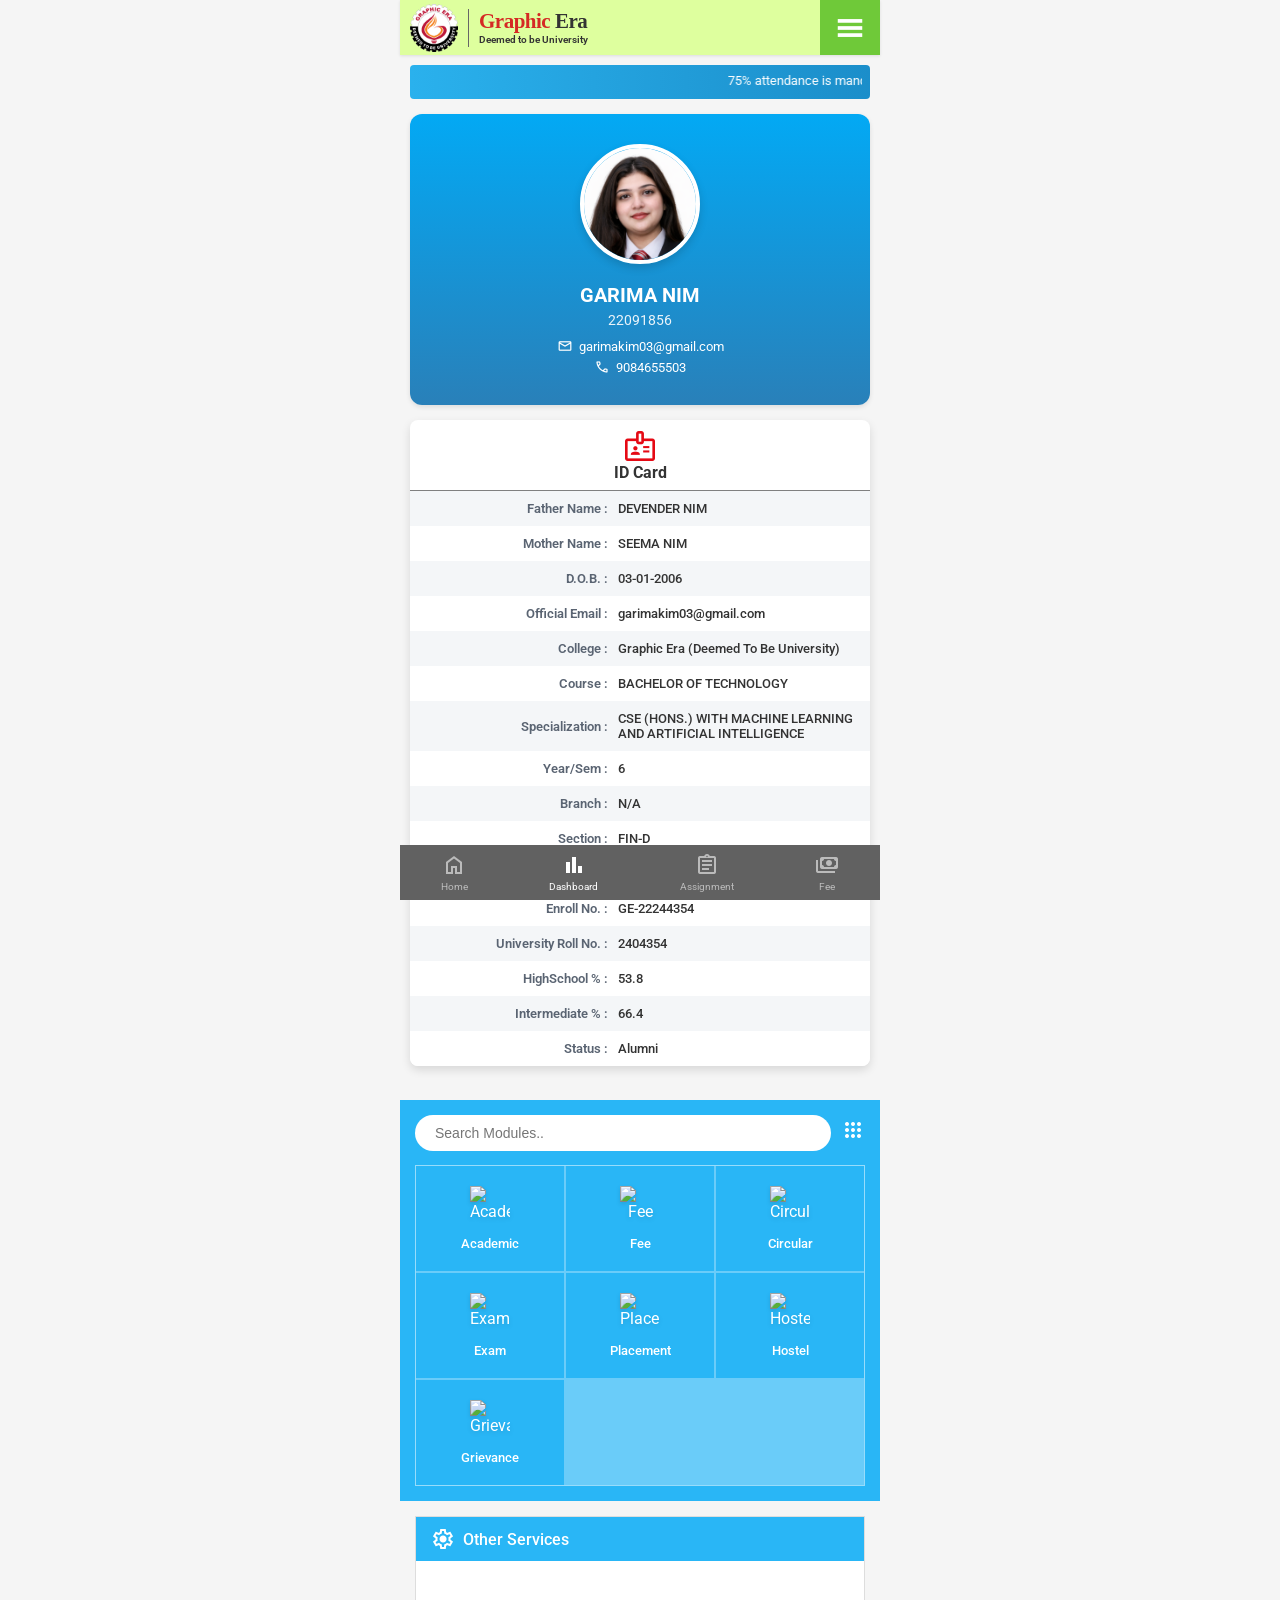
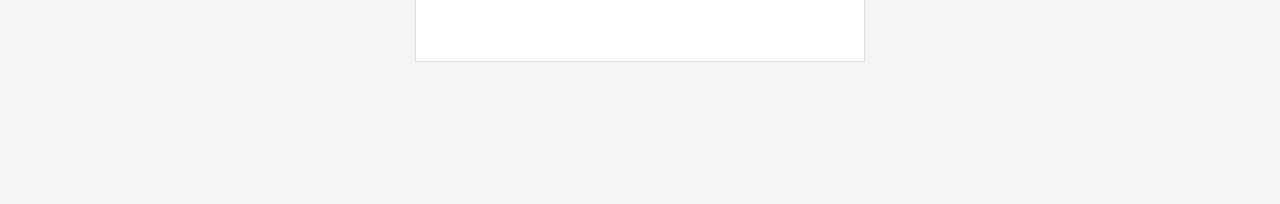
==== index.html @ 21c114d4 "add files" ====
<!DOCTYPE html>
<html lang="en">
<head>
  <meta charset="UTF-8">
  <meta name="viewport" content="width=device-width, initial-scale=1.0, maximum-scale=1.0, user-scalable=no">
  <title>Graphic Era Dashboard</title>
  <link rel="stylesheet" href="styles.css">
  <link rel="stylesheet" href="https://fonts.googleapis.com/css2?family=Material+Symbols+Outlined:opsz,wght,FILL,GRAD@24,400,0,0" />
</head>
<body>

  <!-- A. HEADER -->
  <header class="header">
    <div class="brand">
      <img src="logo.png" alt="Graphic Era Logo" class="brand-logo">
      <div class="brand-separator"></div>
      <div class="brand-text">
        <div class="brand-title"><span style="color:#d52924;">Graphic</span> <span style="color:#333;">Era</span></div>
        <div class="brand-subtitle">Deemed to be University</div>
      </div>
    </div>
    <button class="menu-btn">
      <span class="material-symbols-outlined" style="font-weight:bold;">menu</span>
    </button>
  </header>

  <!-- Marquee Area -->
  <div class="marquee-container">
    <marquee scrollamount="5">75% attendance is mandatory to be eligible for exams.</marquee>
  </div>

  <div class="profile">
    <img src="avatar.png" alt="Student Avatar" id="val-avatar">
    <h2 id="val-name">GARIMA NIM</h2>
    <div class="roll-no" id="val-rollNo">22091856</div>
    <div class="contact">
      <div>
        <span class="material-symbols-outlined" style="font-size:16px">mail</span>
        <span id="val-email">garimakim03@gmail.com</span>
      </div>
      <div>
        <span class="material-symbols-outlined" style="font-size:16px">call</span>
        <span id="val-phone">9084655503</span>
      </div>
    </div>
  </div>

 

  <!-- E. ID Card SECTION -->
  <div class="id-card-section">
    <div class="id-card-header" onclick="window.location.href='id-card.html'">
      <span class="material-symbols-outlined">badge</span> ID Card
    </div>
    <div class="id-card-body">
      <div class="row">
        <div class="label">Father Name :</div>
        <div class="value" id="val-fatherName">DEVENDER NIM</div>
      </div>
      <div class="row">
        <div class="label">Mother Name :</div>
        <div class="value" id="val-motherName">SEEMA NIM</div>
      </div>
      <div class="row">
        <div class="label">D.O.B. :</div>
        <div class="value" id="val-dob">03-01-2006</div>
      </div>
      <div class="row">
        <div class="label">Official Email :</div>
        <div class="value" id="val-officialEmail" style="text-transform: lowercase;">garimakim03@gmail.com</div>
      </div>
      <div class="row">
        <div class="label">College :</div>
        <div class="value" style="text-transform: capitalize;">Graphic Era (Deemed to be University)</div>
      </div>
      <div class="row">
        <div class="label">Course :</div>
        <div class="value" id="val-course">BACHELOR OF TECHNOLOGY</div>
      </div>
      <div class="row">
        <div class="label">Specialization :</div>
        <div class="value">CSE (Hons.) with MACHINE LEARNING AND ARTIFICIAL INTELLIGENCE</div>
      </div>
      <div class="row">
        <div class="label">Year/Sem :</div>
        <div class="value" id="val-year">6</div>
      </div>
      <div class="row">
        <div class="label">Branch :</div>
        <div class="value">N/A</div>
      </div>
      <div class="row">
        <div class="label">Section :</div>
        <div class="value" id="val-section">FIN-D</div>
      </div>
      
      <!-- New requested fields -->
      <div class="row">
        <div class="label">Class Roll No. :</div>
        <div class="value" id="val-classRoll">0</div>
      </div>
      <div class="row">
        <div class="label">Enroll No. :</div>
        <div class="value" id="val-enrollNo">GE-22244354</div>
      </div>
      <div class="row">
        <div class="label">University Roll No. :</div>
        <div class="value" id="val-uniRoll">2404354</div>
      </div>
      <div class="row">
        <div class="label">HighSchool % :</div>
        <div class="value" id="val-highSchool">53.8</div>
      </div>
      <div class="row">
        <div class="label">Intermediate % :</div>
        <div class="value" id="val-intermediate">66.4</div>
      </div>
      <div class="row">
        <div class="label">Status :</div>
        <div class="value" id="val-status" style="text-transform: capitalize;">Alumni</div>
      </div>

    </div>
  </div>

  <br>

  <!-- B. SEARCH BAR (Modules) -->
  <div class="search-container">
    <input type="text" class="search" placeholder="Search Modules..">
    <button class="search-icon-btn">
      <span class="material-symbols-outlined">apps</span>
    </button>
  </div>

  <!-- C. DASHBOARD GRID -->
  <div class="grid-container">
    <div class="grid">
      <a href="#" class="grid-card">
        <img src="https://cdn-icons-png.flaticon.com/512/2828/2828096.png" class="icon" alt="Academic">
        <span>Academic</span>
      </a>
      <a href="#" class="grid-card">
        <img src="https://cdn-icons-png.flaticon.com/512/3225/3225194.png" class="icon" alt="Fee">
        <span>Fee</span>
      </a>
      <a href="#" class="grid-card">
        <img src="https://cdn-icons-png.flaticon.com/512/3421/3421106.png" class="icon" alt="Circular">
        <span>Circular</span>
      </a>
      <a href="#" class="grid-card">
        <img src="https://cdn-icons-png.flaticon.com/512/942/942748.png" class="icon" alt="Exam">
        <span>Exam</span>
      </a>
      <a href="#" class="grid-card">
        <img src="https://cdn-icons-png.flaticon.com/512/1256/1256650.png" class="icon" alt="Placement">
        <span>Placement</span>
      </a>
      <a href="#" class="grid-card">
        <img src="https://cdn-icons-png.flaticon.com/512/2883/2883921.png" class="icon" alt="Hostel">
        <span>Hostel</span>
      </a>
      <a href="#" class="grid-card">
        <img src="https://cdn-icons-png.flaticon.com/512/3076/3076344.png" class="icon" alt="Grievance">
        <span>Grievance</span>
      </a>
      <!-- Empty slots to maintain grid lines -->
      <div class="grid-card" style="visibility: hidden"></div>
      <div class="grid-card" style="visibility: hidden"></div>
    </div>
  </div>

  <!-- OTHER SERVICES CARD -->
  <div class="other-services">
    <div class="other-services-header">
      <span class="material-symbols-outlined">settings</span>
      Other Services
    </div>
    <div class="other-services-body">
      <!-- Empty per screenshot -->
    </div>
  </div>

  <br><br><br>

  <!-- F. BOTTOM NAVBAR -->
  <nav class="bottom-nav">
    <a href="index.html" class="nav-item">
      <span class="material-symbols-outlined">home</span>
      <span>Home</span>
    </a>
    <a href="index.html" class="nav-item active">
      <span class="material-symbols-outlined">bar_chart</span>
      <span>Dashboard</span>
    </a>
    <a href="#D" class="nav-item">
      <span class="material-symbols-outlined">assignment</span>
      <span>Assignment</span>
    </a>
    <a href="#" class="nav-item">
      <span class="material-symbols-outlined">payments</span>
      <span>Fee</span>
    </a>
  </nav>

  <script src="script.js"></script>
</body>
</html>
---- styles.css ----
@import url('https://fonts.googleapis.com/css2?family=Roboto:wght@400;500;700&display=swap');

* {
  box-sizing: border-box;
  margin: 0;
  padding: 0;
}

:root {
  --main-color: -webkit-gradient(linear, left top, left bottom, color-stop(0%, #03a9f4), color-stop(100%, #2980b9));
}
body {
  font-family: 'Roboto', sans-serif;
  max-width: 480px;
  margin: 0 auto;
  background-color: #f5f5f5;
  color: #333;
  padding-bottom: 70px; 
}

/* 🔹 A. HEADER */
.header {
  display: flex;
  justify-content: space-between;
  align-items: stretch;
  background: #DEFF9E; /* Exact pale lime */
  padding: 0;
  position: sticky;
  top: 0;
  z-index: 100;
  box-shadow: 0 1px 3px rgba(0,0,0,0.1);
  height: 55px;
}

.brand {
  display: flex;
  align-items: center;
  gap: 8px;
  padding-left: 10px;
}

.brand-bg {
  background: #e6f8b9;
  display: flex;
  align-items: center;
  padding-right: 15px;
  height: 100%;
}

.brand-logo {
  height: 48px;
  width: 48px;
  object-fit: contain;
}

.brand-separator {
  width: 1px;
  height: 38px;
  background-color: #666;
  margin: 0 2px;
}

.brand-text {
  display: flex;
  flex-direction: column;
  justify-content: center;
}

.brand-title {
  font-family: Georgia, 'Times New Roman', Times, serif;
  font-weight: bold;
  font-size: 21px;
  letter-spacing: -0.5px;
  line-height: 1.1;
}

.brand-subtitle {
  font-family: 'Roboto', sans-serif;
  color: #333;
  font-size: 10px;
  font-weight: 600;
}

.header.viewer-header .blue-spacer {
  flex: 1;
  background: #03a9f4;
  height: 100%;
}

.menu-btn {
  background: #6fc939; /* vibrant green */
  border: none;
  width: 60px;
  display: flex;
  justify-content: center;
  align-items: center;
  color: white;
  cursor: pointer;
}

.menu-btn .material-symbols-outlined {
  font-size: 30px;
}

/* 🔹 B. MAIN CONTENT AREA */
.main-wrapper {
  background: #fff;
  padding: 15px;
}

/* 🔹 B. SEARCH BAR */
.search-container {
  background: #29b6f6;
  padding: 15px;
  display: flex;
  align-items: center;
  gap: 10px;
}

.search {
  flex: 1;
  padding: 10px 20px;
  border-radius: 25px;
  border: none;
  font-size: 14px;
  outline: none;
}

.search-icon-btn {
  color: white;
  background: transparent;
  border: none;
  font-size: 24px;
}

/* 🔹 C. DASHBOARD GRID */
.grid-container {
  background: #29b6f6;
  padding: 0 15px 15px 15px;
  margin-top: -1px;
}

.grid {
  display: grid;
  grid-template-columns: repeat(3, 1fr);
  gap: 2px;
  background: rgba(255,255,255,0.3);
  border: 1px solid rgba(255,255,255,0.3);
}

.grid-card {
  background: #29b6f6;
  color: white;
  text-align: center;
  padding: 20px 10px;
  text-decoration: none;
  display: flex;
  flex-direction: column;
  align-items: center;
  gap: 10px;
  transition: background 0.2s;
}

.grid-card:hover {
  background: #03a9f4;
}

.grid-card img.icon {
  width: 40px;
  height: 40px;
  filter: drop-shadow(0 2px 2px rgba(0,0,0,0.1));
}

.grid-card span {
  font-size: 13px;
  font-weight: 500;
}

/* Other Services Section */
.other-services {
  margin: 15px;
  background: #fff;
  border: 1px solid #ddd;
}
.other-services-header {
  background: #29b6f6;
  color: white;
  padding: 10px 15px;
  font-weight: 500;
  display: flex;
  align-items: center;
  gap: 8px;
}
.other-services-body {
  height: 100px;
}

/* 🔹 D. PROFILE CARD */
.marquee-container {
  background: linear-gradient(to right, #2ab1ed, #1b8eca);
  color: white;
  padding: 8px;
  font-size: 13px;
  margin: 10px 10px 0 10px;
  border-radius: 4px;
}

.profile {
  background: -webkit-gradient(linear, left top, left bottom, color-stop(0%, #03a9f4), color-stop(100%, #2980b9));
  text-align: center;
  padding: 30px 15px;
  color: white;
  border-radius: 12px;
  margin: 15px 10px;
  box-shadow: 0 2px 5px rgba(0,0,0,0.1);
}

.profile img {
  width: 120px;
  height: 120px;
  object-fit: cover;
  object-position: center top;
  border-radius: 50%;
  border: 4px solid white;
  margin-bottom: 15px;
  box-shadow: 0 4px 8px rgba(0,0,0,0.15);
}

.profile h2 {
  font-size: 20px;
  margin-bottom: 5px;
  text-transform: uppercase;
}

.profile .roll-no {
  font-size: 14px;
  margin-bottom: 10px;
  opacity: 0.9;
}

.profile .contact {
  display: flex;
  flex-direction: column;
  gap: 5px;
  font-size: 13px;
}
.profile .contact div {
  display: flex;
  align-items: center;
  justify-content: center;
  gap: 6px;
}

.promo-text {
  color: #e91e63;
  text-align: center;
  font-weight: 500;
  font-size: 14px;
  margin: 20px 0;
}

/* 🔹 E. ID CARD LIST SECTION (From Profile) */
.id-card-section {
  background: #fff;
  margin: 15px 10px;
  border-radius: 8px;
  border: none;
  box-shadow: 0 4px 10px rgba(0,0,0,0.12); /* nice thick shaded bg */
  overflow: hidden;
}

.id-card-header {
  text-align: center;
  padding: 8px 8px;
  border-bottom: 1px solid #eee;
  color: #333; /* Black text */
  font-weight: bold;
  font-size: 15.5px;
  display: flex;
  flex-direction: column; /* Stack icon above text */
  align-items: center;
  justify-content: center;
  gap: 0px;
  cursor: pointer;
  background-color: transparent;
  border-collapse: collapse;
  border-color: gray;
  box-shadow:rgba(0, 0, 0, 0.16) 0px 3px 6px, rgba(0, 0, 0, 0.23) 0px 3px 6px;;
}

.id-card-header .material-symbols-outlined {
  color: #e50914; /* bright red */
  font-size: 36px;
}

.id-card-header:hover {
  background: #fcfcfc;
}

.id-card-body {
  padding: 0;
}

.row {
  display: flex;
  align-items: center;
  padding: 10px 12px;
  font-size: 13px;
  border-bottom: none;
}

/* Alternating row backgrounds */
.row:nth-child(odd) {
  background-color: #f4f6f8;
}

.row:nth-child(even) {
  background-color: #ffffff;
}

.row:last-child {
  border-bottom: none;
}

.row .label {
  color: #5a6472;
  font-weight: 600;
  font-size: 12.5px;
  width: 45%;
  text-align: right;
  padding-right: 10px;
  font-family: 'Roboto', sans-serif;
}

.row .value {
  
  font-weight: 500;
  font-size: 13px;
  width: 55%;
  text-transform: uppercase;
  font-family: 'Roboto', sans-serif;
}

/* 🔹 F. BOTTOM NAVBAR */
.bottom-nav {
  position: fixed;
  bottom: 0;
  width: 100%;
  max-width: 480px;
  display: flex;
  justify-content: space-around;
  background: #616161;
  padding: 8px 0;
  z-index: 100;
}

.nav-item {
  display: flex;
  flex-direction: column;
  align-items: center;
  color: #bbb;
  text-decoration: none;
  font-size: 10px;
  gap: 4px;
  transition: color 0.2s;
}

.nav-item.active, .nav-item:hover {
  color: white;
}

.nav-item span.material-symbols-outlined {
  font-size: 24px;
}

/* 🔹 G. ID CARD VIEWER STYLES */
.viewer-container {
  background: #fff;
  min-height: calc(100vh - 120px);
}

.viewer-toolbar {
  background: linear-gradient(to bottom, #f0ebd8, #dfd7be);
  border-bottom: 1px solid #ccc;
  padding: 5px 10px;
  font-size: 12px;
  color: #333;
}

.viewer-toolbar-row {
  display: flex;
  align-items: center;
  gap: 8px;
  margin-bottom: 5px;
}

.viewer-toolbar-row:last-child {
  margin-bottom: 0;
}

.viewer-btn {
  background: transparent;
  border: none;
  cursor: pointer;
  color: #666;
  display: flex;
  align-items: center;
}

.viewer-input {
  width: 35px;
  height: 20px;
  border: 1px solid #aaa;
  text-align: center;
}

.viewer-find-input {
  width: 80px;
  height: 20px;
  border: 1px solid #aaa;
  margin-left: auto;
}

.find-next-text {
  color: #666;
}

/* Actual ID Card Layout inside viewer */
.actual-id-card-wrapper {
  padding: 15px;
  background: #fff;
}

.actual-id-card {
  border: 1px solid #333;
  padding: 15px 15px 15px 30px;
  position: relative;
  font-size: 11px;
}

.provisional-text {
  position: absolute;
  left: 5px;
  top: 50%;
  transform: translateY(-50%) rotate(180deg);
  writing-mode: vertical-rl;
  font-weight: bold;
  letter-spacing: 2px;
  color: #333;
  font-size: 10px;
  margin-right: 5px;
}

.id-card-top-logos {
  display: flex;
  justify-content: space-between;
  align-items: center;
  border-bottom: 1px solid #e35e1b;
  padding-bottom: 10px;
  margin-bottom: 15px;
}

.uni-logo-area {
  display: flex;
  align-items: center;
  gap: 5px;
}

.uni-logo-area img.logo-img {
  width: 90px; /* Reduced to fit better */
  /* Fake logo logic - replacing with Graphic Era text image from user screenshot */
}

.id-card-content {
  display: flex;
  gap: 15px;
}

.id-card-photo {
  width: 90px;
  height: 110px;
  object-fit: cover;
  object-position: center top;
  border: 1px solid #ccc;
}

.id-card-details {
  display: flex;
  flex-direction: column;
  gap: 5px;
}

.id-name-title {
  font-size: 13px;
  font-weight: bold;
  margin-bottom: 5px;
}

.id-course-title {
  font-weight: bold;
  margin-bottom: 10px;
}

.id-detail-row {
  display: flex;
  align-items: flex-start;
  gap: 0;
  margin-bottom: 5px;
}

.id-d-label {
  font-weight: bold;
  width: 100px;
  font-size: 10px;
  flex-shrink: 0;
}

.id-d-colon {
  font-weight: bold;
  font-size: 10px;
  width: 14px;
  text-align: center;
  flex-shrink: 0;
}

.id-d-val {
  font-size: 10px;
  flex: 1;
}

.id-bottom-number {
  margin-top: 10px;
  margin-left: 110px;
  font-size: 10px;
}

.uni-top-left-logo {
  display: flex;
  flex-direction: column;
}
.uni-top-left-logo span.red-text {
  color: #c62828;
  font-weight: bold;
  font-size: 16px;
}
.uni-top-left-logo span.black-text {
  font-weight: bold;
  font-size: 12px;
}
.uni-top-left-logo span.tiny {
  font-size: 8px;
  color: #c62828;
}

.naac-logo {
  border-left: 1px solid #ccc;
  padding-left: 5px;
  display: flex;
  flex-direction: column;
  font-size: 7px;
  font-weight: bold;
}
.naac-logo span.red { color: #c62828; font-size: 10px;}

.address-text {
  font-size: 6px;
  text-align: right;
  color: #666;
}
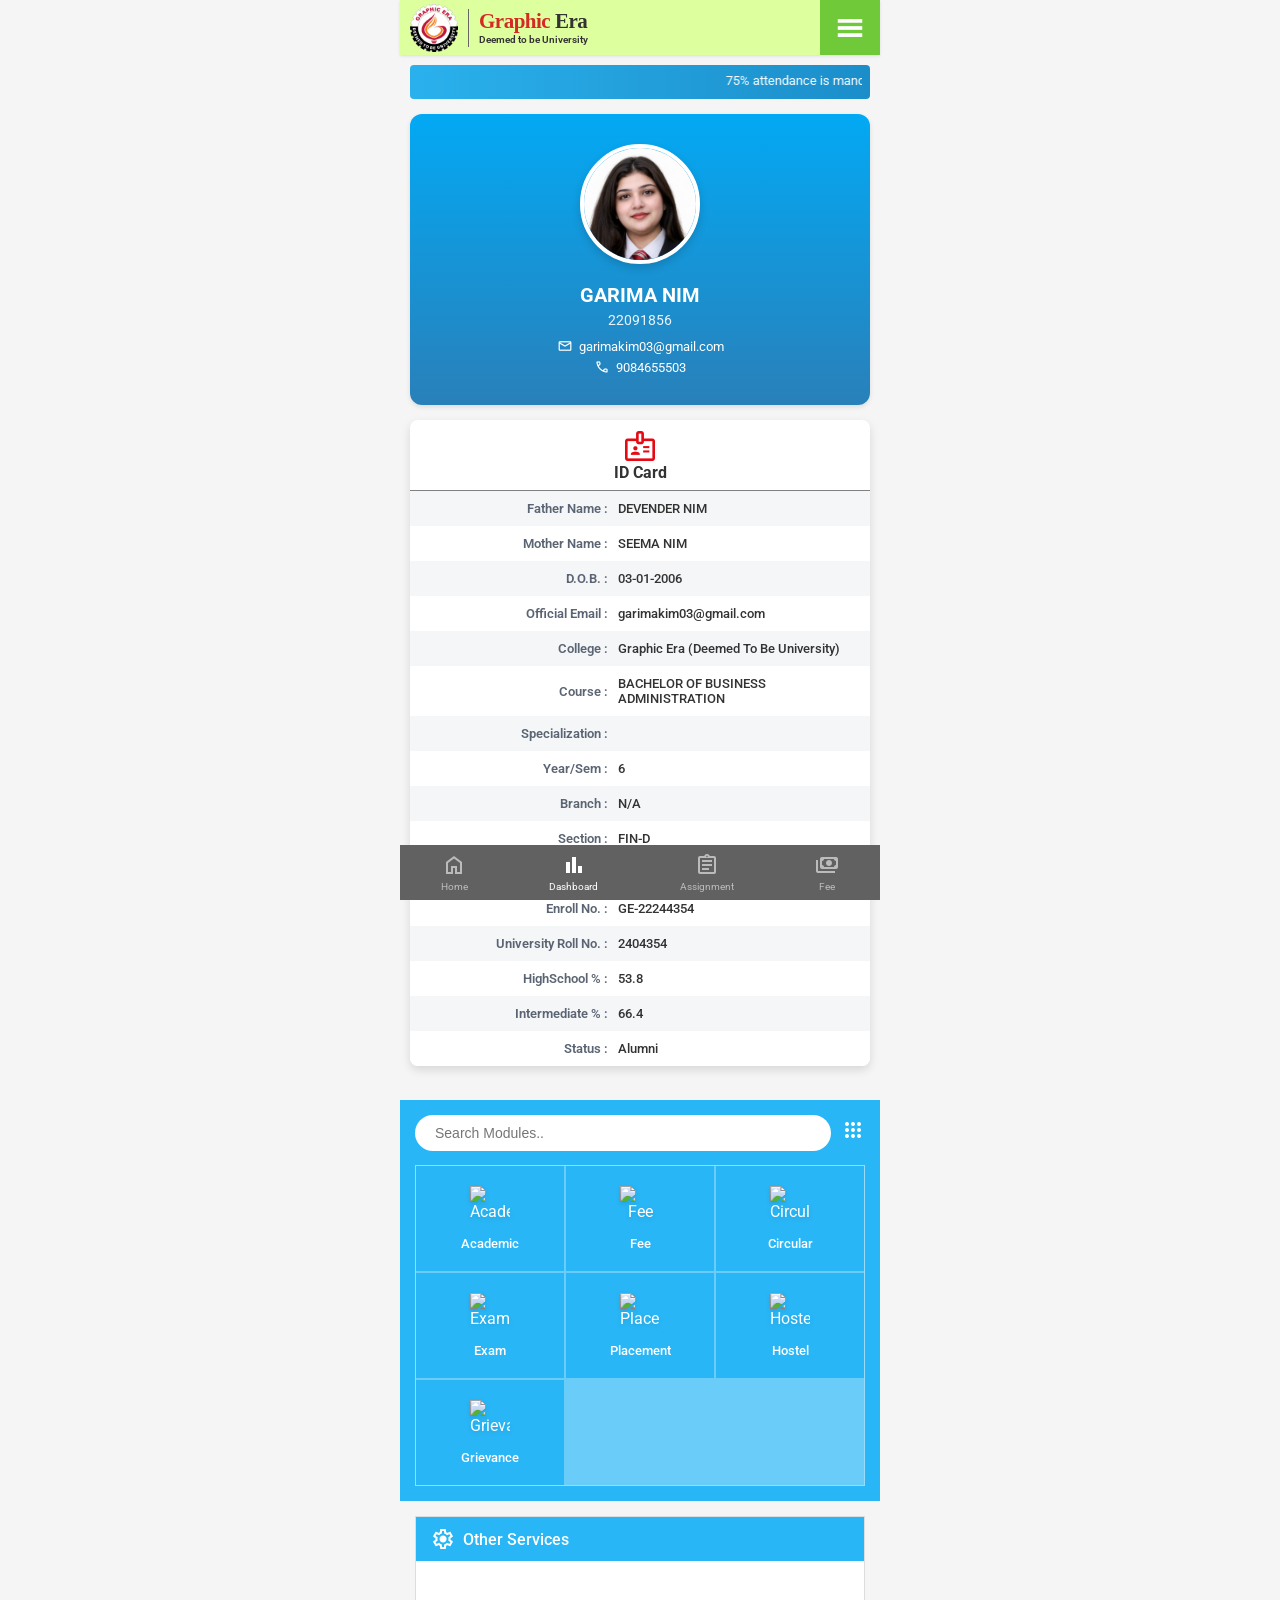
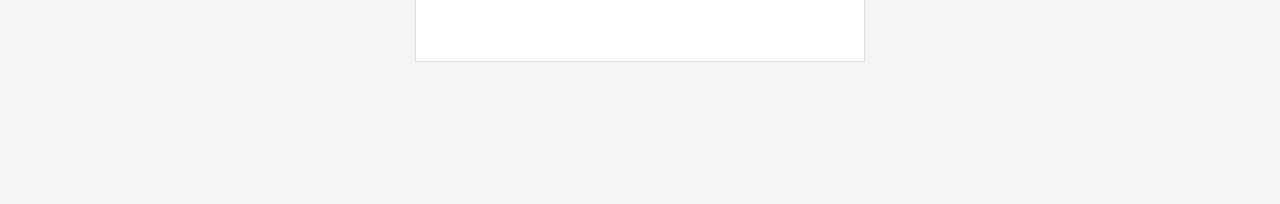
==== commit 23130c9b: "fix" ====
--- a/index.html
+++ b/index.html
@@ -75,11 +75,11 @@
       </div>
       <div class="row">
         <div class="label">Course :</div>
-        <div class="value" id="val-course">BACHELOR OF TECHNOLOGY</div>
+        <div class="value" id="val-course">BACHELOR OF BUSINESS ADMINISTRATION</div>
       </div>
       <div class="row">
         <div class="label">Specialization :</div>
-        <div class="value">CSE (Hons.) with MACHINE LEARNING AND ARTIFICIAL INTELLIGENCE</div>
+        <div class="value"> </div>
       </div>
       <div class="row">
         <div class="label">Year/Sem :</div>
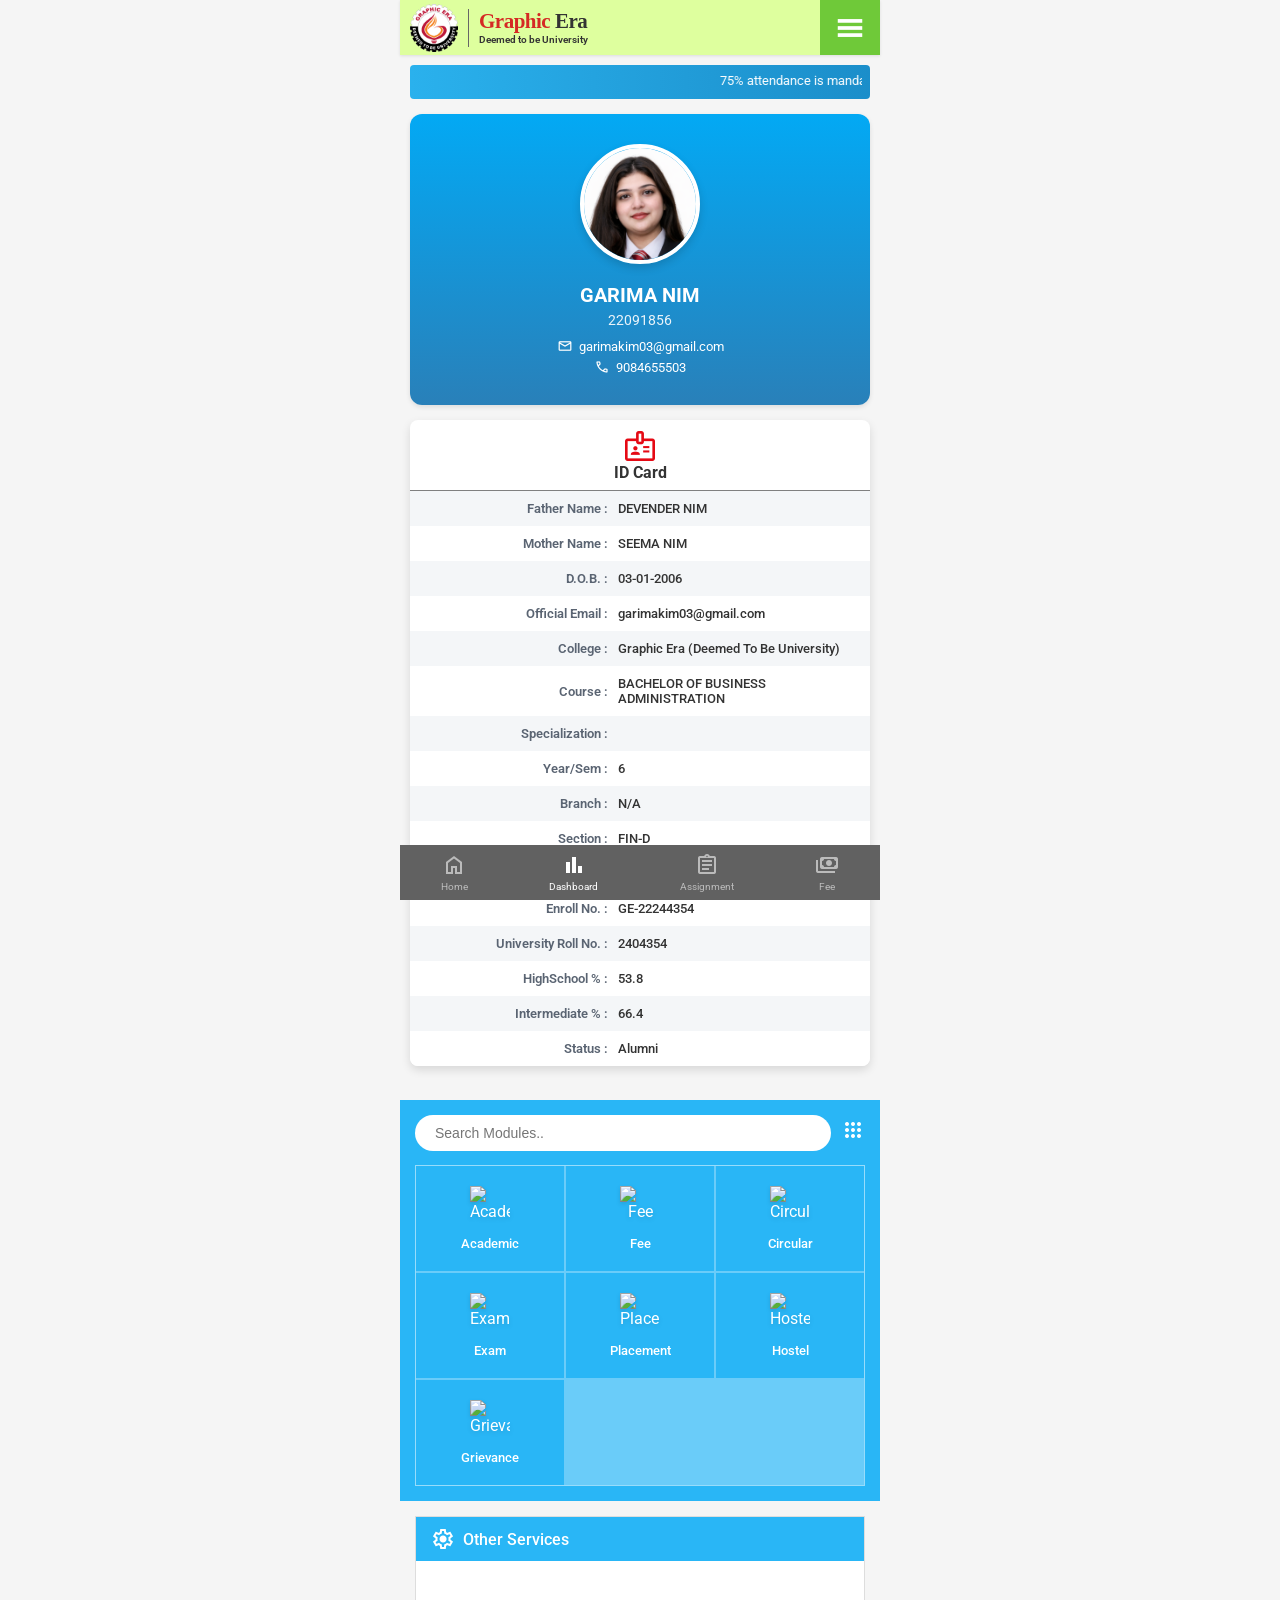
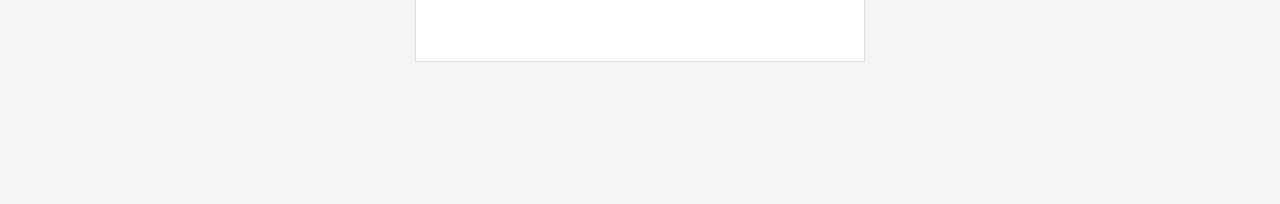
==== commit 19bc1984: "fix" ====
--- a/index.html
+++ b/index.html
@@ -97,7 +97,7 @@
       <!-- New requested fields -->
       <div class="row">
         <div class="label">Class Roll No. :</div>
-        <div class="value" id="val-classRoll">0</div>
+        <div class="value" id="val-classRoll">2</div>
       </div>
       <div class="row">
         <div class="label">Enroll No. :</div>
